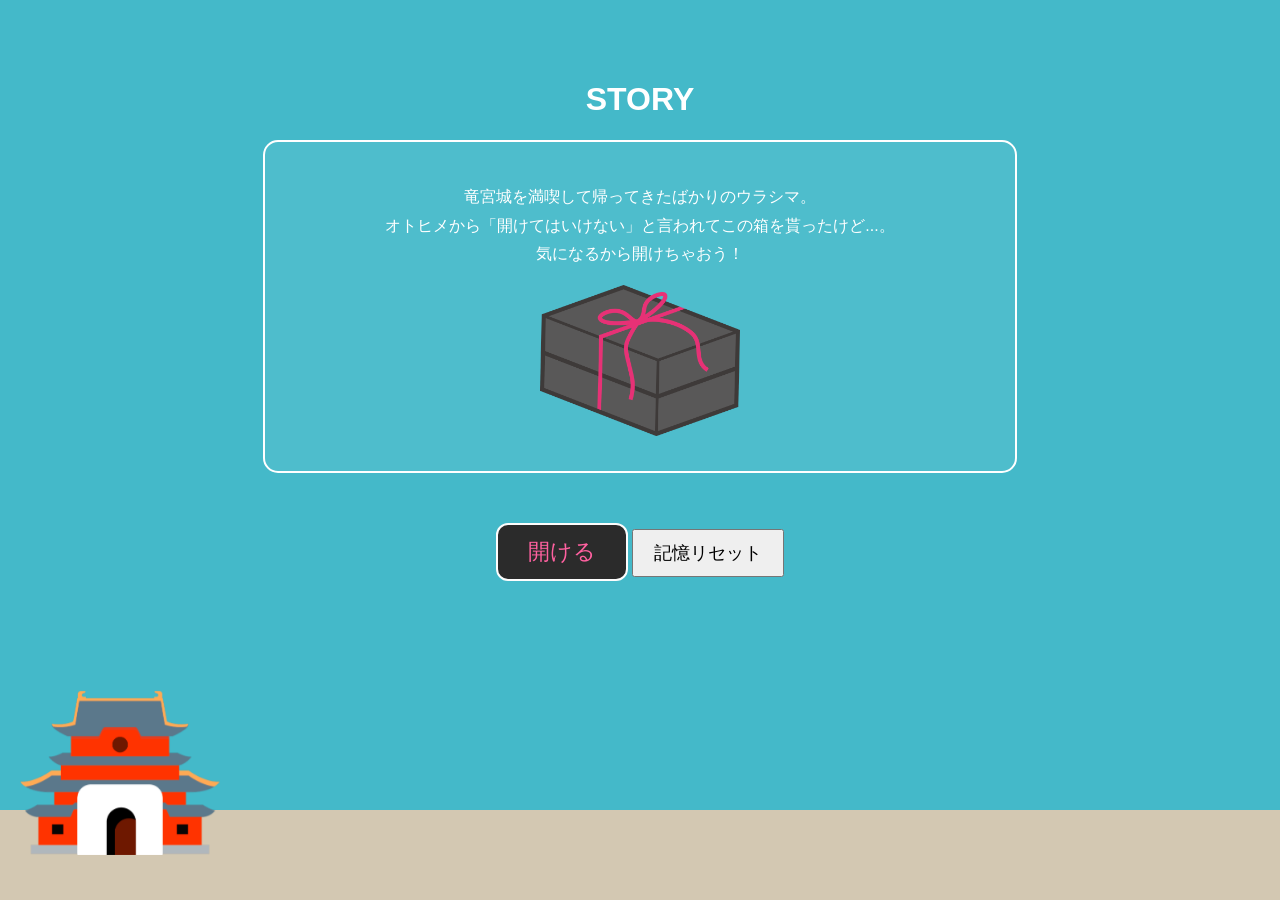
==== index.html @ 6112be41 "Add files via upload" ====
<!DOCTYPE html>
<html lang="ja">
<head>
<meta charset="UTF-8">
<meta name="viewport" content="width=device-width, initial-scale=1.0">
<link rel="stylesheet" href="style.css">
<script src="common.js"></script>

<title>浦島太郎</title>

</head>

<body>

<div id="memoryPanel"></div>


<div id="ground"></div>

<div id="fogLeft"></div>
<div id="fogRight"></div>

<img
    src="ryuuguujyou.png"
    id="ryugujo"
    alt="竜宮城">

<!-- 記憶ポップアップ -->
<div id="memoryViewer" class="modal hidden">

    <div class="modalContent">

        <h2 id="viewerTitle"></h2>

        <p id="viewerText"></p>

        <img
            id="viewerImage"
            class="hidden"
            src=""
            style="
                max-width:250px;
                margin-top:15px;
                border-radius:10px;
            ">

        <button onclick="closeMemoryViewer()">
            閉じる
        </button>

    </div>

</div>


<h1 id="title">STORY</h1>

<div id="story">

    <p>
    竜宮城を満喫して帰ってきたばかりのウラシマ。<br>
    オトヒメから「開けてはいけない」と言われてこの箱を貰ったけど...。<br>
    気になるから開けちゃおう！
    </p>
    
    <img
        src="tamatebako.png"
        id="box"
    alt="玉手箱">

</div>

<div id="smoke-container"></div>

<button id="boxButton" onclick="openBox()">
    開ける
</button>


<div id="after" class="hidden">

        <div id="stepStory">

        <p>
        箱を開けた瞬間、白い煙があたりを包み、気づけば僕は竜宮城にいた。<br>
        色々な記憶が薄れている気がする。ただ、竜宮城に前に来たことがあるのは覚えている。<br>
        「...なんでまたここに来たんだろう？」<br>
        思わずつぶやいた時、声が僕の後ろからした。<br>
        「箱を開けてしまったのですか！？開けてはいけないと言ったでしょう！」<br>
        後ろを向くと、怒った顔のオトヒメが居た。<br>
       「あなたが開けた箱に入っていた煙は人間を急速に老けさせてしまう煙...。ここに長くいると死んでしまいますわ！」<br>
        「えっ！？じゃあなんでそんな危険な箱を僕に...」<br>
        「今はそんなことを気にしている場合じゃありません！ええっと、どこだったかしら...。」<br>
        オトヒメは忙しそうに駆け巡り、何かを探している。<br>
        「...あった！ウラシマ、あなたがこの状況で助かるには、この暗号を解いて私に答えを伝えるのです。」<br>
        「ただし、ただ解いて良いわけではありません。暗号を解くときは、
        </p>

        <h2>”私との約束に従うこと”</h2>

        <p>
        ...絶対に守るのですよ？」<br>
        </p>

        <img
            src="ikariotohime.png"
            id="otohime"
        alt="怒り乙姫">

        <p>
        なんだかよくわからないが、今の僕にはその暗号を解くしか選択肢はないようだ...。
        </p>

    </div>

    <h2>まずはA〜Dを解き、Eの答えを導こう。</h2><br>

    <h2>
        オトヒメとの約束：
    <br>
        「ピースの白い面は使わないこと」
    </h2>

    <input id="answer">

    <button class="answerButton" onclick="check()">
        解答
    </button>

    <p id="result"></p>

</div>

<button onclick="localStorage.clear();location.reload();">
記憶リセット
</button>



<script>

function openBox(){

    const button = document.getElementById("boxButton");

    if(button.disabled) return;

    button.disabled = true;

    createSmoke();

    createSmoke();

    setTimeout(()=>{

        document
            .getElementById("title")
            .innerHTML =
            "STEP1";

        document
            .getElementById("story")
            .style.display = "none";

        document
            .getElementById("boxButton")
            .style.display = "none";

        document
            .getElementById("after")
            .classList.remove("hidden");

        startFog();

    },2000);
}

function createSmoke(){

    const container =
        document.getElementById("smoke-container");

    for(let i=0;i<40;i++){

        const smoke =
            document.createElement("div");

        smoke.className = "smoke";

        smoke.style.left =
            (window.innerWidth / 2 - 60)
            + (Math.random() * 120 - 60)
            + "px";

        smoke.style.top =
            (window.innerHeight / 2 - 60)
            + (Math.random() * 120 - 60)
            + "px";

        smoke.style.setProperty(
            "--dx",
            (Math.random() * 600 - 300) + "px"
        );

        smoke.style.setProperty(
            "--dy",
            (Math.random() * 400 - 200) + "px"
        );

        container.appendChild(smoke);

        setTimeout(()=>{
            smoke.remove();
        },4000);
    }
}

function check(){

    if(reviewMode) return;

    const ans =
        document
        .getElementById("answer")
        .value
        .trim()
        .toLowerCase();

    // A
    if(
        ans === "竜宮城" ||
        ans === "りゅうぐうじょう" ||
        ans === "リュウグウジョウ"
    ){

        document
            .getElementById("result")
            .innerHTML =
            "A正解";

        return;
    }

    // B
    if(
        ans === "ウラシマ" ||
        ans === "うらしま" ||
        ans === "浦島"
    ){

        document
            .getElementById("result")
            .innerHTML =
            "B正解";

        return;
    }

    // C
    if(
        ans === "ミドリ" ||
        ans === "みどり" ||
        ans === "緑"
    ){

        document
            .getElementById("result")
            .innerHTML =
            "C正解";

        return;
    }

    // D
    if(
        ans === "ひらがな"||
        ans === "ヒラガナ"||
        ans === "平仮名"
    ){

        document
            .getElementById("result")
            .innerHTML =
            "D正解";

        return;
    }

    // E1
    if(
        ans === "せいじつ"||
        ans === "セイジツ"||
        ans === "誠実"
    ){
        saveStepRecord(1, ans);

        saveRoute(1, "A");

        nextPage = "step2a.html";

        unlockMemory(1);

        return;
    }

    // E2
    if(
        ans === "くろう"||
        ans === "クロウ"||
        ans === "苦労"
    ){        
        saveStepRecord(1, ans);

        saveRoute(2, "B");

        createSmoke();

        setTimeout(()=>{

            location.href =
            "step2b.html";

        },2000);

        return;
    }

    document
        .getElementById("result")
        .innerHTML =
        "不正解";
}



</script>

</body>
</html>
---- style.css ----
body{
    font-family:sans-serif;
    text-align:center;
    background:#44b9c9;
    margin:0;
    padding:60px 40px 300px 40px;
    transition:1s;
}

#ryugujo{

    position:fixed;

    left:20px;

    bottom:5vh;

    width:200px;

    height:auto;

    z-index:10;

    pointer-events:none;
}

#ground{
    position:fixed;
    bottom:0;
    left:0;
    width:100%;
    height:10vh;
    background:#d3c8b2;
    z-index:8;
}

h1{
    color:white;
}

h2{
    color:white;
}

#result{
    color:white;
}

#story,
#stepStory{

    max-width:700px;

    margin:auto;

    line-height:1.8;

    color:white;

    border:2px solid white;

    border-radius:15px;

    padding:25px;

    background:rgba(255,255,255,0.05);
}

button{
    font-size:18px;
    padding:10px 20px;
    cursor:pointer;
}

.answerButton{
    font-size:18px;
    padding:10px 20px;
    cursor:pointer;
}

input{
    font-size:20px;
    padding:10px;
    width:300px;
    box-sizing:border-box;
}

.old{
    background:#c0c0c0;
    color:white;
}


#memoryPanel{

    display:flex;

    gap:10px;

    margin-bottom:20px;
}



#boxButton{

    margin-top:50px;

    background:#2b2b2b;

    color:#ff61a0;

    border:2px solid #fdfdfd;

    border-radius:12px;

    padding:12px 30px;

    font-size:22px;

    cursor:pointer;
}

.memoryButton{

    padding:8px 15px;

    border:none;

    border-radius:8px;

    background:white;

    color:#003344;

    font-weight:bold;

    cursor:pointer;
}

.modalContent h2{
    color:black;
}

.modal{

    position:fixed;

    inset:0;

    background:rgba(0,0,0,0.7);

    display:flex;

    justify-content:center;

    align-items:center;

    z-index:2000;
}

.modalContent{

    background:white;

    color:black;

    padding:30px;

    border-radius:15px;

    max-width:500px;

    width:80%;
}

#fogLeft,
#fogRight{

    position:fixed;

    bottom:0;

    width:250px;

    height:100vh;

    pointer-events:none;

    display:none;

    z-index:5;
}

#fogLeft{
    left:0;
}

#fogRight{
    right:0;
}

.fog{

    position:absolute;

    bottom:-100px;

    width:180px;

    height:180px;

    border-radius:50%;

    background:
        radial-gradient(
            circle,
            rgba(255,255,255,0.6) 0%,
            rgba(255,255,255,0.3) 60%,
            rgba(255,255,255,0) 100%
        );

    animation:fogRise 10s linear forwards;
}

@keyframes fogRise{

    from{
        transform:translateY(0) scale(0.6);
        opacity:0;
    }

    20%{
        opacity:0.8;
    }

    to{
        transform:translateY(-800px) scale(2);
        opacity:0;
    }
}

#smoke-container{
    position:fixed;
    inset:0;
    pointer-events:none;
    overflow:hidden;
    z-index:9999;
}

.smoke{
    position:absolute;
    width:120px;
    height:120px;
    border-radius:50%;

    background:
        radial-gradient(
            circle,
            rgba(255,255,255,0.95) 0%,
            rgba(255,255,255,0.7) 50%,
            rgba(255,255,255,0) 100%
        );

    animation:puff 4s ease-out forwards;
}

#story,
#storyA,
#storyB {

    max-width:700px;

    margin:auto;

    line-height:1.8;

    color:white;

    border:2px solid white;

    border-radius:15px;

    padding:25px;

    background:rgba(255,255,255,0.05);
}


.creatureRow{

    display:flex;

    justify-content:center;

    gap:20px;

    margin:20px 0;
}

.creatureRow img{

    width:100px;

    cursor:pointer;

    transition:0.2s;
}

.creatureRow img:hover{

    transform:scale(1.1);
}

#speechBox{

    width:700px;

    max-width:90%;

    margin:30px auto;

    padding:20px;

    background:white;

    color:black;

    border-radius:15px;

    min-height:80px;
}



@keyframes puff{

    0%{
        transform:translate(0,0) scale(0.2);
        opacity:0;
    }

    20%{
        opacity:1;
    }

    100%{
        transform:
            translate(var(--dx), var(--dy))
            scale(4);
        opacity:0;
    }
}


.hidden{
    display:none !important;
}

/* =========================
   STEP1 ストーリーと乙姫
========================= */

#stepStoryLayout{
    display:flex;
    justify-content:center;
    align-items:center;
    gap:30px;
    max-width:1100px;
    margin:20px auto;
}

#stepStoryLayout #stepStory{
    flex:1;
    max-width:700px;
    margin:0;
    box-sizing:border-box;
}

#otohime{
    width:220px;
    height:auto;
    flex-shrink:0;
}

#box{
    width:200px;
    height:auto;
    flex-shrink:0;
}



#viewerText{
    white-space:pre-line;
}

#remembered {
    width: fit-content;
    max-width: 95%;
    margin: 0 auto;
    text-align: left;
}

#remembered h2 {
    text-align: left;
}

#remembered p {
    text-align: left;
    line-height: 1.8;
    color: white;
}

#puzzleAAA img,
#puzzleABA img,
#puzzleBAA img,
#puzzleBBA img {
    max-width: 90%;
    width: 600px;
    height: auto;
    display: block;
    margin: 0 auto;
}

/* 解答用紙 */
#answerPaper {
    width: 220px;
    min-height: 130px;
    margin: 0;
    padding: 20px;
    background: #fffdf1;
    border: 1px solid #d9cba5;
    box-shadow: 3px 5px 12px rgba(0,0,0,0.3);
    box-sizing: border-box;
    text-align: center;
    transform: rotate(-2deg);
    opacity: 0;
    transition: opacity 0.8s ease;
}

#answerPaper.paperVisible {
    opacity: 1;
}

/* 紙に書かれる答え */
#writtenAnswer {
    font-size: 30px;
    font-weight: bold;
    margin-top: 15px;
    min-height: 40px;
    white-space: pre-wrap;
    overflow-wrap: anywhere;
}

/* 文字が書かれるアニメーション */
.writing {
    animation: writeIn 1.2s ease-out forwards;
}

@keyframes writeIn {
    from {
        opacity: 0;
        clip-path: inset(0 100% 0 0);
    }
    to {
        opacity: 1;
        clip-path: inset(0 0 0 0);
    }
}


/* =========================
   スマホ表示の調整
========================= */

@media screen and (max-width: 600px) {

    /* 竜宮城の画像 */
    #ryugujo {
        width: 80%;
        max-width: 100px;
        height: auto;
    }

    /* 大見出し */
    h1 {
        font-size: 26px;
    }

    /* 小見出し */
    h2 {
        font-size: 18px;
    }

    /* 通常の文章 */
    p {
        font-size: 14px;
        line-height: 1.8;
    }

    /* ボタン */
    button {
        font-size: 14px;
        max-width: 90%;
    }

    /* 謎の画像 */
    #puzzleAAA img,
    #puzzleABA img,
    #puzzleBAA img,
    #puzzleBBA img {
        width: 95%;
        max-width: 100%;
        height: auto;
    }

    

}

/* ウラシマの画像サイズ */
img[src="urasima.png"] {
    width: 200px;
    max-width: 80%;
    height: auto;
}

@media screen and (max-width: 600px) {
    img[src="urasima.png"] {
        width: 100px;
        max-width: 60%;
        height: auto;
    }
}

img[src="tamatebako.png"] {
    width: 80px;
    max-width: 80%;
    height: auto;
}

@media screen and (max-width: 600px) {
    img[src="tamatebako.png"] {
        width: 40px;
        max-width: 30%;
        height: auto;
    }
}

/* 画像を横並びにする */
.image-row {
    display: flex;
    justify-content: center;
    align-items: center;
    gap: 20px;
}

/* 画像のサイズ */
.image-row img {
    width: 200px;
    max-width: 45%;
    height: auto;
}

@media screen and (max-width: 600px) {
    .image-row {
        gap: 10px;
    }

    .image-row img {
        width: 150px;
        max-width: 45%;
    }
}

/* =========================
   エンディングの暗転演出
========================= */

#endingScreen {
    position: fixed;
    top: 0;
    left: 0;

    width: 100%;
    height: 100%;

    background: black;
    color: white;

    z-index: 99999;

    display: flex;
    flex-direction: column;
    justify-content: center;
    align-items: center;

    opacity: 0;
    visibility: hidden;

    transition: opacity 0.8s ease;

    box-sizing: border-box;
    padding: 30px;

    cursor: default;
    overflow-y: auto;
}

/* 暗転開始 */

#endingScreen.active {
    opacity: 1;
    visibility: visible;
}


/* =========================
   ストーリーの文章
========================= */

#endingText {

    display: none;

    color: white;

    font-size: 22px;

    line-height: 1.6;

    max-width: 700px;

    width: 100%;

    text-align: center;

    white-space: pre-wrap;

    overflow-wrap: anywhere;

    max-height: 80vh;

    overflow-y: auto;

    opacity: 0;

}

/* ストーリーの表示開始 */

#endingText.visible {

    display: block;

    animation: storyFadeIn 2s ease forwards;

}

/* 文章全体が浮かび上がる */

@keyframes storyFadeIn {

    from {
        opacity: 0;
    }

    to {
        opacity: 1;
    }

}


/* =========================
   エンディングのスマホ表示
========================= */

@media screen and (max-width: 600px) {

    #endingText {

        font-size: 17px;

        line-height: 1.6;

    }

    #endingScreen {

        padding: 25px;

    }

}

/* 書き置きを読むボタン */

#endingNextButton {

    margin-top: 30px;

    padding: 12px 30px;

    background: transparent;

    color: white;

    border: 1px solid white;

    border-radius: 8px;

    font-size: 17px;

    cursor: pointer;

    opacity: 0;

    flex-shrink: 0;

}


/* ボタンのフェードイン */

#endingNextButton.buttonVisible {

    animation: endingButtonFadeIn 1.5s ease forwards;

}


@keyframes endingButtonFadeIn {

    from {
        opacity: 0;
    }

    to {
        opacity: 1;
    }

}


/* ボタンにカーソルを合わせたとき */

#endingNextButton:hover {

    background: rgba(255,255,255,0.15);

}

/* 書き置きへの切り替え演出 */

#endingScreen.endingLeaving #answerPaper,
#endingScreen.endingLeaving #endingText,
#endingScreen.endingLeaving #endingNextButton {

    animation: endingFadeOut 0.8s ease forwards;

}

@keyframes endingFadeOut {

    from {
        opacity: 1;
    }

    to {
        opacity: 0;
    }

}

/* 時間差で表示されるストーリー */

.additionalStory {

    margin-top: 25px;

    white-space: pre-wrap;

    opacity: 0;

    animation: storyFadeIn 2s ease forwards;

}

/* =========================
   エンディングのめまい演出
========================= */

#endingScreen.dizzy {

    overflow: hidden;

    pointer-events: none;

}


/* ストーリーとボタンを回転させる */

#endingScreen.dizzy #endingText,
#endingScreen.dizzy #endingNextButton {

    animation: dizzyEffect 3s ease-in-out forwards;

}


/* めまいのアニメーション */

@keyframes dizzyEffect {

    0% {
        transform: rotate(0deg) scale(1);
        filter: blur(0px);
        opacity: 1;
    }

    15% {
        transform: rotate(-7deg) scale(1.05);
        filter: blur(0.5px);
        opacity: 1;
    }

    30% {
        transform: rotate(12deg) scale(1.1);
        filter: blur(1px);
        opacity: 1;
    }

    45% {
        transform: rotate(-20deg) scale(1.2);
        filter: blur(2px);
        opacity: 1;
    }

    65% {
        transform: rotate(100deg) scale(1.4);
        filter: blur(3px);
        opacity: 0.9;
    }

    85% {
        transform: rotate(300deg) scale(1.7);
        filter: blur(7px);
        opacity: 0.4;
    }

    100% {
        transform: rotate(540deg) scale(2);
        filter: blur(12px);
        opacity: 0;
    }

}

/* 前回の記録一覧 */

#recordButtons {

    display: flex;

    flex-direction: column;

    gap: 15px;

    margin-top: 20px;

}


/* 記録閲覧中の表示 */

#reviewBar {

    position: fixed;

    top: 0;

    left: 0;

    width: 100%;

    background: #003344;

    color: white;

    padding: 12px;

    box-sizing: border-box;

    display: flex;

    justify-content: space-between;

    align-items: center;

    z-index: 100000;

    gap: 10px;

    font-size: 14px;

}

#reviewBar button {

    font-size: 14px;

    padding: 8px 15px;

    background: white;

    color: #003344;

    border: none;

    border-radius: 6px;

}

/* =========================
   前回の記録・分割表示
========================= */


/* 分割表示中のbody */

body.recordSplitActive {

    margin: 0 !important;

    padding: 0 !important;

    overflow: hidden !important;

    width: 100%;

    height: 100dvh;

}


/* 分割画面全体 */

#recordSplitLayout {

    position: fixed;

    inset: 0;

    width: 100%;

    height: 100dvh;

    display: grid;

    grid-template-columns:

        minmax(0, var(--split-size, 50%))

        8px

        minmax(0, 1fr);

    grid-template-rows: minmax(0, 1fr);

    overflow: hidden;

}


/* =========================
   現在のページの固定領域
========================= */

#currentPane {

    position: relative;

    min-width: 0;

    min-height: 0;

    width: 100%;

    height: 100%;

    overflow: hidden;

    box-sizing: border-box;

    background: inherit;

    transform: translateZ(0);

}


/* =========================
   スクロールする領域
========================= */

#currentScroll {

    position: relative;

    width: 100%;

    height: 100%;

    overflow: auto;

    box-sizing: border-box;

    overscroll-behavior: contain;

}


/* 地面を分割画面の下部に固定 */

#currentPane > #ground {

    position: absolute;

    bottom: 0;

    left: 0;

    width: 100%;

    height: 10%;

    z-index: 8;

}


/* 竜宮城を分割画面の左下に固定 */

#currentPane > #ryugujo {

    position: absolute;

    left: 20px;

    bottom: 5%;

    width: 200px;

    height: auto;

    z-index: 10;

    pointer-events: none;

}


/* 現在のページ内の画像 */

#currentPane img {

    max-width: 100%;

    height: auto;

}


/* 現在のページ内の入力欄 */

#currentPane input:not([type="radio"]):not([type="checkbox"]) {

    max-width: 100%;

}


/* 記憶ボタンが横にはみ出さないようにする */

#currentPane #memoryPanel {

    flex-wrap: wrap;

}


/* =========================
   境界線
========================= */

#recordSplitDivider {

    position: relative;

    background: #66868c;

    cursor: col-resize;

    touch-action: none;

    z-index: 100;

    display: flex;

    justify-content: center;

    align-items: center;

}


/* 境界線の持ち手 */

#recordSplitDivider span {

    width: 4px;

    height: 50px;

    border-radius: 5px;

    background: rgba(255,255,255,0.8);

}


/* ドラッグ中の境界線 */

#recordSplitDivider:hover,

#recordSplitLayout.dragging #recordSplitDivider {

    background: #003344;

}


/* ドラッグ中にiframeが邪魔しないようにする */

#recordSplitLayout.dragging iframe {

    pointer-events: none;

}


#recordSplitLayout.dragging {

    user-select: none;

}


/* =========================
   前回の記録側
========================= */

#recordPane {

    display: flex;

    flex-direction: column;

    min-width: 0;

    min-height: 0;

    height: 100%;

    background: #003344;

    overflow: hidden;

}


/* 記録側のヘッダー */

#recordPaneHeader {

    background: #003344;

    color: white;

    padding: 12px;

    box-sizing: border-box;

    flex-shrink: 0;

}


/* タイトルと閉じるボタン */

#recordPaneTitle {

    display: flex;

    justify-content: space-between;

    align-items: center;

    gap: 10px;

    font-size: 16px;

    font-weight: bold;

}


/* 閉じるボタン */

#closeRecordSplitButton {

    background: transparent;

    border: 1px solid white;

    color: white;

    border-radius: 6px;

    padding: 6px 12px;

    font-size: 13px;

    cursor: pointer;

}


/* STEP切り替えボタン */

#recordStepButtons {

    display: flex;

    gap: 6px;

    margin-top: 12px;

}


#recordStepButtons button {

    flex: 1;

    min-width: 0;

    background: rgba(255,255,255,0.15);

    color: white;

    border: 1px solid rgba(255,255,255,0.4);

    border-radius: 6px;

    font-size: 13px;

    padding: 8px 3px;

    cursor: pointer;

}


/* 選択中のSTEP */

#recordStepButtons button.selected {

    background: white;

    color: #003344;

    font-weight: bold;

}


/* 前回のページを表示するiframe */

#recordFrame {

    display: block;

    width: 100%;

    flex: 1;

    min-height: 0;

    border: none;

    background: #44b9c9;

}


/* =========================
   iframe内の記録ページ
========================= */

body.embeddedRecord {

    padding: 30px 20px 150px 20px;

    box-sizing: border-box;

}

/* =========================
   スマートフォン：上下分割
========================= */

@media screen and (max-width: 760px) {

    #recordSplitLayout {

        grid-template-columns: minmax(0, 1fr);

        grid-template-rows:

            minmax(0, var(--split-size, 50%))

            8px

            minmax(0, 1fr);

    }


    /* 境界線を上下ドラッグに変更 */

    #recordSplitDivider {

        cursor: row-resize;

    }


    #recordSplitDivider span {

        width: 50px;

        height: 4px;

    }


    /* 記録側のヘッダーを小さくする */

    #recordPaneHeader {

        padding: 8px 12px;

    }


    #recordPaneTitle {

        font-size: 14px;

    }


    #recordStepButtons {

        margin-top: 8px;

    }


    #recordStepButtons button {

        font-size: 12px;

        padding: 6px 3px;

    }


    #closeRecordSplitButton {

        font-size: 12px;

        padding: 5px 10px;

    }


    body.embeddedRecord {

        padding: 20px 15px 100px 15px;

    }

}

/* スマートフォンでの竜宮城のサイズ */

@media screen and (max-width: 760px) {

    #currentPane > #ryugujo {

        width: 120px;

        left: 10px;

    }

}


/* 記録側も狭い画面では同じサイズにする */

@media screen and (max-width: 760px) {

    body.embeddedRecord #ryugujo {

        width: 120px;

        left: 10px;

    }

}

/* 前回の記録側の記憶ボタン */

body.embeddedRecord #memoryPanel {

    display: flex;

    flex-wrap: wrap;

    gap: 10px;

    margin-bottom: 20px;

}


/* 前回の記録側の記憶ボタンのサイズ */

body.embeddedRecord .memoryButton {

    font-size: 14px;

    padding: 8px 12px;

}

/* =========================
   過去の周回の切り替え
========================= */


/* スマートフォン */

@media screen and (max-width: 760px) {

    #recordHistoryNavigation {

        margin-top: 6px;

        gap: 5px;

    }


    #recordHistoryNavigation button {

        font-size: 11px;

        padding: 5px 3px;

    }

}

/* =========================
   過去の周回の切り替え
========================= */

#recordHistoryNavigation {

    display: flex;

    justify-content: space-between;

    gap: 8px;

    margin-top: 10px;

}


#recordHistoryNavigation button {

    flex: 1;

    min-width: 0;

    background: rgba(255,255,255,0.12);

    color: white;

    border: 1px solid rgba(255,255,255,0.4);

    border-radius: 6px;

    padding: 7px 5px;

    font-size: 13px;

    cursor: pointer;

}


/* 操作できないボタン */

#recordHistoryNavigation button:disabled {

    opacity: 0.3;

    cursor: default;

}


/* マウスを重ねたとき */

#recordHistoryNavigation button:not(:disabled):hover {

    background: rgba(255,255,255,0.25);

}


/* スマートフォン */

@media screen and (max-width: 760px) {

    #recordHistoryNavigation {

        margin-top: 6px;

        gap: 5px;

    }


    #recordHistoryNavigation button {

        font-size: 11px;

        padding: 5px 3px;

    }

}

/* =========================
   多重分割表示
========================= */


/* PCの場合は常に左右分割 */

#recordSplitLayout.recordSplitDesktop {

    grid-template-columns:

        minmax(0, var(--split-size, 50%))

        8px

        minmax(0, 1fr);

    grid-template-rows: minmax(0, 1fr);

}


/* スマートフォンの場合は常に上下分割 */

#recordSplitLayout.recordSplitMobile {

    grid-template-columns: minmax(0, 1fr);

    grid-template-rows:

        minmax(0, var(--split-size, 50%))

        8px

        minmax(0, 1fr);

}


/* PCの境界線 */

#recordSplitLayout.recordSplitDesktop
> #recordSplitDivider {

    cursor: col-resize;

}


/* PCの境界線の持ち手 */

#recordSplitLayout.recordSplitDesktop
> #recordSplitDivider span {

    width: 4px;

    height: 50px;

}


/* スマートフォンの境界線 */

#recordSplitLayout.recordSplitMobile
> #recordSplitDivider {

    cursor: row-resize;

}


/* スマートフォンの境界線の持ち手 */

#recordSplitLayout.recordSplitMobile
> #recordSplitDivider span {

    width: 50px;

    height: 4px;

}


/* =========================
   分割されたページのサイズ
========================= */

#recordSplitLayout > #currentPane {

    min-width: 0;

    min-height: 0;

    width: 100%;

    height: 100%;

    overflow: hidden;

}


#recordSplitLayout > #recordPane {

    min-width: 0;

    min-height: 0;

    width: 100%;

    height: 100%;

    overflow: hidden;

}


/* =========================
   記録側のヘッダー
========================= */

#recordPaneHeader {

    min-width: 0;

    padding: 8px;

    box-sizing: border-box;

}


#recordPaneTitle {

    display: flex;

    flex-wrap: wrap;

    align-items: center;

    justify-content: space-between;

    gap: 6px;

}


#recordHistoryTitle {

    font-size: 13px;

    overflow-wrap: anywhere;

}


#closeRecordSplitButton {

    font-size: 12px;

    padding: 5px 8px;

}


/* STEPボタンを狭い画面でも表示 */

#recordStepButtons {

    display: grid;

    grid-template-columns: repeat(4, minmax(0, 1fr));

    gap: 4px;

    margin-top: 8px;

}


#recordStepButtons button {

    min-width: 0;

    font-size: 11px;

    padding: 6px 2px;

}


/* =========================
   さらに狭くなった場合
========================= */

@media screen and (max-width: 400px) {

    #recordStepButtons {

        grid-template-columns:

            repeat(2, minmax(0, 1fr));

    }


    #recordHistoryTitle {

        font-size: 12px;

    }


    #currentScroll {

        padding-left: 10px !important;

        padding-right: 10px !important;

    }


    body.embeddedRecord {

        padding-left: 10px;

        padding-right: 10px;

    }

}


/* =========================
   記憶ボタンの折り返し
========================= */

#currentPane #memoryPanel,

body.embeddedRecord #memoryPanel {

    display: flex;

    flex-wrap: wrap;

    gap: 6px;

}


/* 記録側の記憶ボタン */

body.embeddedRecord .memoryButton {

    font-size: 12px;

    padding: 6px 8px;

}


/* iframeが残りの高さを使用する */

#recordFrame {

    display: block;

    width: 100%;

    flex: 1;

    min-height: 0;

    border: none;

}
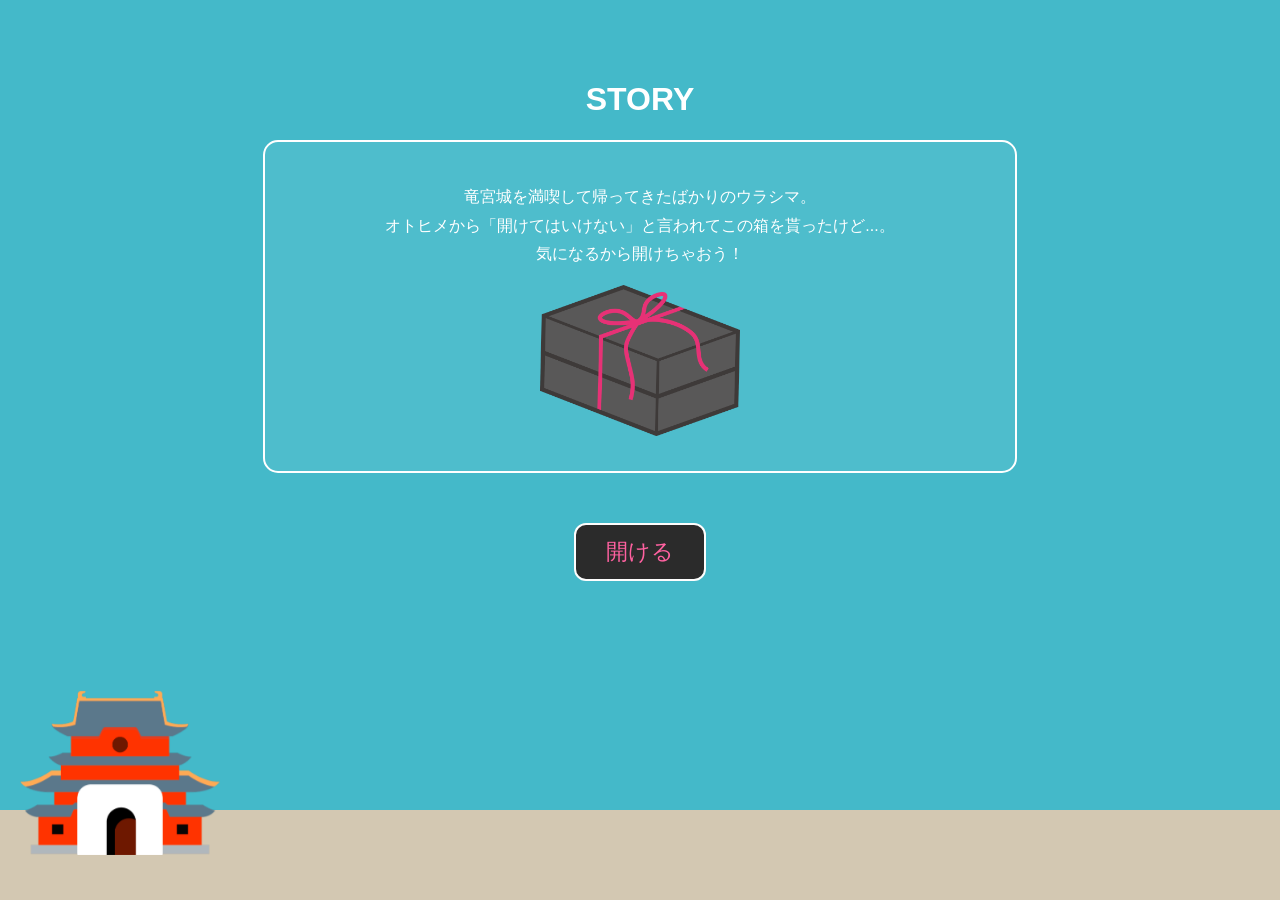
==== commit 8de44f2e: "Add files via upload" ====
--- a/index.html
+++ b/index.html
@@ -131,9 +131,6 @@
 
 </div>
 
-<button onclick="localStorage.clear();location.reload();">
-記憶リセット
-</button>
 
 
 
@@ -317,6 +314,8 @@
 
         setTimeout(()=>{
 
+            removeMemory(1);
+
             location.href =
             "step2b.html";
 
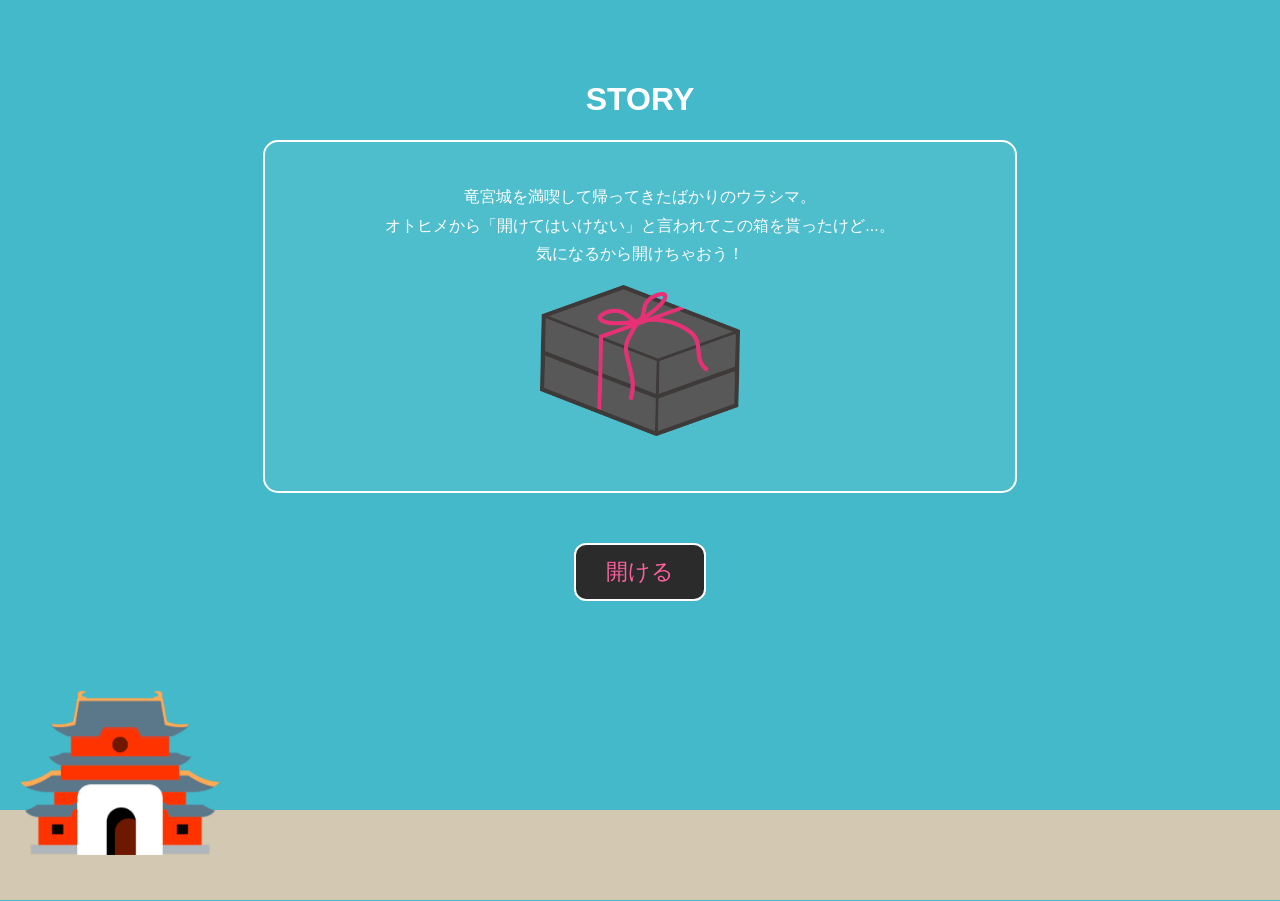
==== commit f8628d3f: "Add files via upload" ====
--- a/index.html
+++ b/index.html
@@ -5,82 +5,56 @@
 <meta name="viewport" content="width=device-width, initial-scale=1.0">
 <link rel="stylesheet" href="style.css">
 <script src="common.js"></script>
-
 <title>浦島太郎</title>
-
+<style>
+/* 「開けずに待つ」専用。既存のstyle.cssは変更不要 */
+#waitButton { margin: 12px auto; }
+#waitStory { white-space: pre-line; font-size: 20px; line-height: 1.8; margin: 20px auto; text-align: center; }
+#box.waitBoxShaking { animation: waitBoxShake .12s linear infinite; }
+@keyframes waitBoxShake {
+  0%, 100% { transform: translateX(-6px) rotate(-2deg); }
+  50% { transform: translateX(6px) rotate(2deg); }
+}
+@media (prefers-reduced-motion: reduce) {
+  #box.waitBoxShaking { animation-duration: .5s; }
+}
+</style>
 </head>
-
 <body>
-
 <div id="memoryPanel"></div>
-
-
 <div id="ground"></div>
-
 <div id="fogLeft"></div>
 <div id="fogRight"></div>
-
-<img
-    src="ryuuguujyou.png"
-    id="ryugujo"
-    alt="竜宮城">
+<img src="ryuuguujyou.png" id="ryugujo" alt="竜宮城">
 
 <!-- 記憶ポップアップ -->
 <div id="memoryViewer" class="modal hidden">
-
     <div class="modalContent">
-
         <h2 id="viewerTitle"></h2>
-
         <p id="viewerText"></p>
-
-        <img
-            id="viewerImage"
-            class="hidden"
-            src=""
-            style="
-                max-width:250px;
-                margin-top:15px;
-                border-radius:10px;
-            ">
-
-        <button onclick="closeMemoryViewer()">
-            閉じる
-        </button>
-
+        <img id="viewerImage" class="hidden" src="" style="max-width:250px;margin-top:15px;border-radius:10px;">
+        <button onclick="closeMemoryViewer()">閉じる</button>
     </div>
-
 </div>
 
-
 <h1 id="title">STORY</h1>
-
 <div id="story">
-
     <p>
     竜宮城を満喫して帰ってきたばかりのウラシマ。<br>
     オトヒメから「開けてはいけない」と言われてこの箱を貰ったけど...。<br>
     気になるから開けちゃおう！
     </p>
-    
-    <img
-        src="tamatebako.png"
-        id="box"
-    alt="玉手箱">
-
+    <img src="tamatebako.png" id="box" alt="玉手箱">
+    <!-- 箱の下にストーリーを表示 -->
+    <p id="waitStory" aria-live="polite"></p>
 </div>
 
 <div id="smoke-container"></div>
-
-<button id="boxButton" onclick="openBox()">
-    開ける
-</button>
-
+<button id="boxButton" onclick="openBox()">開ける</button>
+<button id="waitButton" class="hidden" onclick="waitWithoutOpening()">開けずに待つ</button>
 
 <div id="after" class="hidden">
-
-        <div id="stepStory">
-
+    <div id="stepStory">
         <p>
         箱を開けた瞬間、白い煙があたりを包み、気づけば僕は竜宮城にいた。<br>
         色々な記憶が薄れている気がする。ただ、竜宮城に前に来たことがあるのは覚えている。<br>
@@ -95,244 +69,150 @@
         「...あった！ウラシマ、あなたがこの状況で助かるには、この暗号を解いて私に答えを伝えるのです。」<br>
         「ただし、ただ解いて良いわけではありません。暗号を解くときは、
         </p>
-
         <h2>”私との約束に従うこと”</h2>
-
-        <p>
-        ...絶対に守るのですよ？」<br>
-        </p>
-
-        <img
-            src="ikariotohime.png"
-            id="otohime"
-        alt="怒り乙姫">
-
-        <p>
-        なんだかよくわからないが、今の僕にはその暗号を解くしか選択肢はないようだ...。
-        </p>
-
+        <p>...絶対に守るのですよ？」<br></p>
+        <img src="ikariotohime.png" id="otohime" alt="怒り乙姫">
+        <p>なんだかよくわからないが、今の僕にはその暗号を解くしか選択肢はないようだ...。</p>
     </div>
-
     <h2>まずはA〜Dを解き、Eの答えを導こう。</h2><br>
-
-    <h2>
-        オトヒメとの約束：
-    <br>
-        「ピースの白い面は使わないこと」
-    </h2>
-
+    <h2>オトヒメとの約束：<br>「ピースの白い面は使わないこと」</h2>
     <input id="answer">
-
-    <button class="answerButton" onclick="check()">
-        解答
-    </button>
-
+    <button class="answerButton" onclick="check()">解答</button>
     <p id="result"></p>
-
 </div>
 
-
-
-
 <script>
-
-function openBox(){
-
+let boxOpening = false;
+let waitingForBox = false;
+let boxOpened = false;
+
+// 既存の周回履歴が1件以上あれば2周目以降と判定。
+// 青ペン等で履歴が消去された場合は新しい周回として扱われる。
+function hasCompletedRound() {
+    if (typeof getPlayHistory === "function") {
+        try {
+            const history = getPlayHistory();
+            if (Array.isArray(history)) return history.length > 0;
+        } catch (e) { console.warn("周回履歴の確認に失敗しました", e); }
+    }
+    try {
+        const history = JSON.parse(localStorage.getItem("playHistory") || "[]");
+        return Array.isArray(history) && history.length > 0;
+    } catch (e) {
+        return false;
+    }
+}
+
+function showWaitButtonAfter30Seconds() {
+    if (typeof reviewMode !== "undefined" && reviewMode) return;
+    if (!hasCompletedRound()) return;
+    setTimeout(() => {
+        if (!boxOpening && !boxOpened && !waitingForBox) {
+            document.getElementById("waitButton").classList.remove("hidden");
+        }
+    }, 30000);
+}
+
+function waitWithoutOpening() {
+    if (typeof reviewMode !== "undefined" && reviewMode) return;
+    if (boxOpening || boxOpened || waitingForBox) return;
+    if (document.getElementById("waitButton").classList.contains("hidden")) return;
+
+    waitingForBox = true;
+    document.getElementById("boxButton").disabled = true;
+    document.getElementById("waitButton").classList.add("hidden");
+    document.getElementById("waitStory").textContent = "僕は開けずに待った…";
+
+    setTimeout(() => {
+        document.getElementById("waitStory").textContent =
+            "僕は開けずに待った…\n\n箱がガタガタと勝手に揺れ、開いてしまった！";
+        document.getElementById("box").classList.add("waitBoxShaking");
+
+        // 文字の表示と同時に1秒間揺れ、その後に既存の煙演出へ。
+        setTimeout(() => {
+            document.getElementById("box").classList.remove("waitBoxShaking");
+            openBox(true);
+        }, 1000);
+    }, 5000);
+}
+
+function openBox(fromWaiting = false) {
+    if (boxOpening || boxOpened) return;
+    if (waitingForBox && !fromWaiting) return;
     const button = document.getElementById("boxButton");
-
-    if(button.disabled) return;
-
+    if (button.disabled && !fromWaiting) return;
+
+    boxOpening = true;
     button.disabled = true;
-
+    document.getElementById("waitButton").classList.add("hidden");
     createSmoke();
-
     createSmoke();
 
-    setTimeout(()=>{
-
-        document
-            .getElementById("title")
-            .innerHTML =
-            "STEP1";
-
-        document
-            .getElementById("story")
-            .style.display = "none";
-
-        document
-            .getElementById("boxButton")
-            .style.display = "none";
-
-        document
-            .getElementById("after")
-            .classList.remove("hidden");
-
+    setTimeout(() => {
+        boxOpened = true;
+        document.getElementById("title").innerHTML = "STEP1";
+        document.getElementById("story").style.display = "none";
+        document.getElementById("boxButton").style.display = "none";
+        document.getElementById("waitButton").style.display = "none";
+        document.getElementById("after").classList.remove("hidden");
         startFog();
-
-    },2000);
-}
-
-function createSmoke(){
-
-    const container =
-        document.getElementById("smoke-container");
-
-    for(let i=0;i<40;i++){
-
-        const smoke =
-            document.createElement("div");
-
+    }, 2000);
+}
+
+function createSmoke() {
+    const container = document.getElementById("smoke-container");
+    for (let i = 0; i < 40; i++) {
+        const smoke = document.createElement("div");
         smoke.className = "smoke";
-
-        smoke.style.left =
-            (window.innerWidth / 2 - 60)
-            + (Math.random() * 120 - 60)
-            + "px";
-
-        smoke.style.top =
-            (window.innerHeight / 2 - 60)
-            + (Math.random() * 120 - 60)
-            + "px";
-
-        smoke.style.setProperty(
-            "--dx",
-            (Math.random() * 600 - 300) + "px"
-        );
-
-        smoke.style.setProperty(
-            "--dy",
-            (Math.random() * 400 - 200) + "px"
-        );
-
+        smoke.style.left = (window.innerWidth / 2 - 60) + (Math.random() * 120 - 60) + "px";
+        smoke.style.top = (window.innerHeight / 2 - 60) + (Math.random() * 120 - 60) + "px";
+        smoke.style.setProperty("--dx", (Math.random() * 600 - 300) + "px");
+        smoke.style.setProperty("--dy", (Math.random() * 400 - 200) + "px");
         container.appendChild(smoke);
-
-        setTimeout(()=>{
-            smoke.remove();
-        },4000);
-    }
-}
-
-function check(){
-
-    if(reviewMode) return;
-
-    const ans =
-        document
-        .getElementById("answer")
-        .value
-        .trim()
-        .toLowerCase();
-
-    // A
-    if(
-        ans === "竜宮城" ||
-        ans === "りゅうぐうじょう" ||
-        ans === "リュウグウジョウ"
-    ){
-
-        document
-            .getElementById("result")
-            .innerHTML =
-            "A正解";
-
-        return;
-    }
-
-    // B
-    if(
-        ans === "ウラシマ" ||
-        ans === "うらしま" ||
-        ans === "浦島"
-    ){
-
-        document
-            .getElementById("result")
-            .innerHTML =
-            "B正解";
-
-        return;
-    }
-
-    // C
-    if(
-        ans === "ミドリ" ||
-        ans === "みどり" ||
-        ans === "緑"
-    ){
-
-        document
-            .getElementById("result")
-            .innerHTML =
-            "C正解";
-
-        return;
-    }
-
-    // D
-    if(
-        ans === "ひらがな"||
-        ans === "ヒラガナ"||
-        ans === "平仮名"
-    ){
-
-        document
-            .getElementById("result")
-            .innerHTML =
-            "D正解";
-
-        return;
-    }
-
-    // E1
-    if(
-        ans === "せいじつ"||
-        ans === "セイジツ"||
-        ans === "誠実"
-    ){
+        setTimeout(() => { smoke.remove(); }, 4000);
+    }
+}
+
+function check() {
+    if (reviewMode) return;
+    const ans = document.getElementById("answer").value.trim().toLowerCase();
+    if (ans === "竜宮城" || ans === "りゅうぐうじょう" || ans === "リュウグウジョウ") {
+        document.getElementById("result").innerHTML = "A正解";
+        return;
+    }
+    if (ans === "ウラシマ" || ans === "うらしま" || ans === "浦島") {
+        document.getElementById("result").innerHTML = "B正解";
+        return;
+    }
+    if (ans === "ミドリ" || ans === "みどり" || ans === "緑") {
+        document.getElementById("result").innerHTML = "C正解";
+        return;
+    }
+    if (ans === "ひらがな" || ans === "ヒラガナ" || ans === "平仮名") {
+        document.getElementById("result").innerHTML = "D正解";
+        return;
+    }
+    if (ans === "せいじつ" || ans === "セイジツ" || ans === "誠実") {
         saveStepRecord(1, ans);
-
         saveRoute(1, "A");
-
         nextPage = "step2a.html";
-
         unlockMemory(1);
-
-        return;
-    }
-
-    // E2
-    if(
-        ans === "くろう"||
-        ans === "クロウ"||
-        ans === "苦労"
-    ){        
+        return;
+    }
+    if (ans === "くろう" || ans === "クロウ" || ans === "苦労") {
         saveStepRecord(1, ans);
-
-        saveRoute(2, "B");
-
+        saveRoute(1, "B");
         createSmoke();
-
-        setTimeout(()=>{
-
+        setTimeout(() => {
             removeMemory(1);
-
-            location.href =
-            "step2b.html";
-
-        },2000);
-
-        return;
-    }
-
-    document
-        .getElementById("result")
-        .innerHTML =
-        "不正解";
-}
-
-
-
+            location.href = "step2b.html";
+        }, 2000);
+        return;
+    }
+    document.getElementById("result").innerHTML = "不正解";
+}
+
+showWaitButtonAfter30Seconds();
 </script>
-
 </body>
 </html>
--- a/style.css
+++ b/style.css
@@ -414,11 +414,15 @@
 }
 
 #puzzleAAA img,
+#puzzleAAB img,
 #puzzleABA img,
+#puzzleABB img,
 #puzzleBAA img,
-#puzzleBBA img {
+#puzzleBAB img,
+#puzzleBBA img,
+#puzzleBBB img {
+    width: 600px;
     max-width: 90%;
-    width: 600px;
     height: auto;
     display: block;
     margin: 0 auto;
@@ -506,11 +510,14 @@
         max-width: 90%;
     }
 
-    /* 謎の画像 */
     #puzzleAAA img,
+    #puzzleAAB img,
     #puzzleABA img,
+    #puzzleABB img,
     #puzzleBAA img,
-    #puzzleBBA img {
+    #puzzleBAB img,
+    #puzzleBBA img,
+    #puzzleBBB img {
         width: 95%;
         max-width: 100%;
         height: auto;
@@ -1848,4 +1855,39 @@
 
     border: none;
 
+}
+
+/* BBBルート専用のめまい */
+
+body.bbbDizzy {
+    animation: bbbDizzyAnimation 3s ease-in-out;
+    overflow: hidden;
+}
+
+@keyframes bbbDizzyAnimation {
+
+    0% {
+        transform: rotate(0deg) scale(1);
+        filter: blur(0);
+    }
+
+    25% {
+        transform: rotate(-3deg) scale(1.03);
+        filter: blur(1px);
+    }
+
+    50% {
+        transform: rotate(5deg) scale(1.08);
+        filter: blur(3px);
+    }
+
+    75% {
+        transform: rotate(-7deg) scale(1.1);
+        filter: blur(5px);
+    }
+
+    100% {
+        transform: rotate(0deg) scale(1);
+        filter: blur(0);
+    }
 }
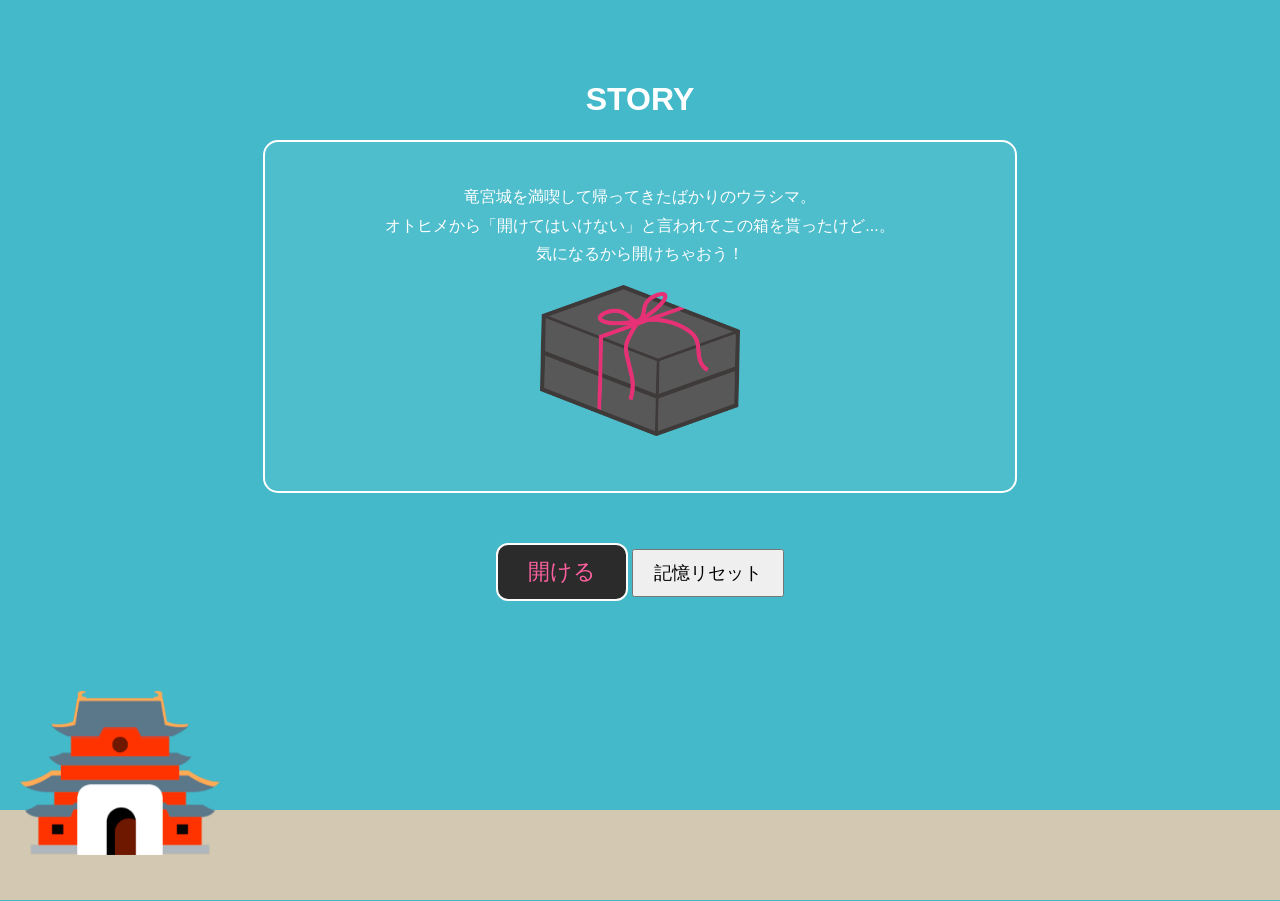
==== commit cddc8b87: "Add files via upload" ====
--- a/index.html
+++ b/index.html
@@ -81,6 +81,10 @@
     <p id="result"></p>
 </div>
 
+<button onclick="localStorage.clear();location.reload();">
+記憶リセット
+</button>
+
 <script>
 let boxOpening = false;
 let waitingForBox = false;
@@ -204,7 +208,7 @@
         saveRoute(1, "B");
         createSmoke();
         setTimeout(() => {
-            removeMemory(1);
+            removeMemoryWithNotice(1);
             location.href = "step2b.html";
         }, 2000);
         return;
--- a/style.css
+++ b/style.css
@@ -867,7 +867,7 @@
 
 }
 
-/* 前回の記録一覧 */
+/* 前回の記憶一覧 */
 
 #recordButtons {
 
@@ -882,7 +882,7 @@
 }
 
 
-/* 記録閲覧中の表示 */
+/* 記憶閲覧中の表示 */
 
 #reviewBar {
 
@@ -933,7 +933,7 @@
 }
 
 /* =========================
-   前回の記録・分割表示
+   前回の記憶・分割表示
 ========================= */
 
 
@@ -1168,7 +1168,7 @@
 
 
 /* =========================
-   前回の記録側
+   前回の記憶側
 ========================= */
 
 #recordPane {
@@ -1190,7 +1190,7 @@
 }
 
 
-/* 記録側のヘッダー */
+/* 記憶側のヘッダー */
 
 #recordPaneHeader {
 
@@ -1316,7 +1316,7 @@
 
 
 /* =========================
-   iframe内の記録ページ
+   iframe内の記憶ページ
 ========================= */
 
 body.embeddedRecord {
@@ -1366,7 +1366,7 @@
     }
 
 
-    /* 記録側のヘッダーを小さくする */
+    /* 記憶側のヘッダーを小さくする */
 
     #recordPaneHeader {
 
@@ -1430,7 +1430,7 @@
 }
 
 
-/* 記録側も狭い画面では同じサイズにする */
+/* 記憶側も狭い画面では同じサイズにする */
 
 @media screen and (max-width: 760px) {
 
@@ -1444,7 +1444,7 @@
 
 }
 
-/* 前回の記録側の記憶ボタン */
+/* 前回の記憶側の記憶ボタン */
 
 body.embeddedRecord #memoryPanel {
 
@@ -1459,7 +1459,7 @@
 }
 
 
-/* 前回の記録側の記憶ボタンのサイズ */
+/* 前回の記憶側の記憶ボタンのサイズ */
 
 body.embeddedRecord .memoryButton {
 
@@ -1698,7 +1698,7 @@
 
 
 /* =========================
-   記録側のヘッダー
+   記憶側のヘッダー
 ========================= */
 
 #recordPaneHeader {
@@ -1830,7 +1830,7 @@
 }
 
 
-/* 記録側の記憶ボタン */
+/* 記憶側の記憶ボタン */
 
 body.embeddedRecord .memoryButton {
 
@@ -1890,4 +1890,60 @@
         transform: rotate(0deg) scale(1);
         filter: blur(0);
     }
-}+}
+
+@media screen and (max-width: 600px) {
+
+    /* 左右の煙の発生領域 */
+    #fogLeft,
+    #fogRight {
+        position: fixed !important;
+        top: 0 !important;
+        width: 45px !important;
+        height: 100dvh !important;
+
+        /* 煙が途中で切れないようにする */
+        overflow: visible !important;
+
+        pointer-events: none !important;
+
+        /* 背景より手前、文章より奥 */
+        z-index: 1 !important;
+    }
+
+    #fogLeft {
+        left: 0 !important;
+        right: auto !important;
+    }
+
+    #fogRight {
+        right: 0 !important;
+        left: auto !important;
+    }
+
+    /* 煙のサイズはJavaScriptで制御 */
+    #fogLeft .fog,
+    #fogRight .fog {
+        max-width: 50px;
+        max-height: 50px;
+    }
+
+    /* 文章やボタンを煙より手前に表示 */
+    #story,
+    #storyA,
+    #storyB,
+    #after,
+    #memoryPanel {
+        position: relative;
+        z-index: 2;
+    }
+}
+
+@media screen and (max-width: 600px) {
+    img[src*="otohime.png"] {
+        width: 50% !important;
+        max-width: 240px !important;
+        height: auto !important;
+    }
+}
+
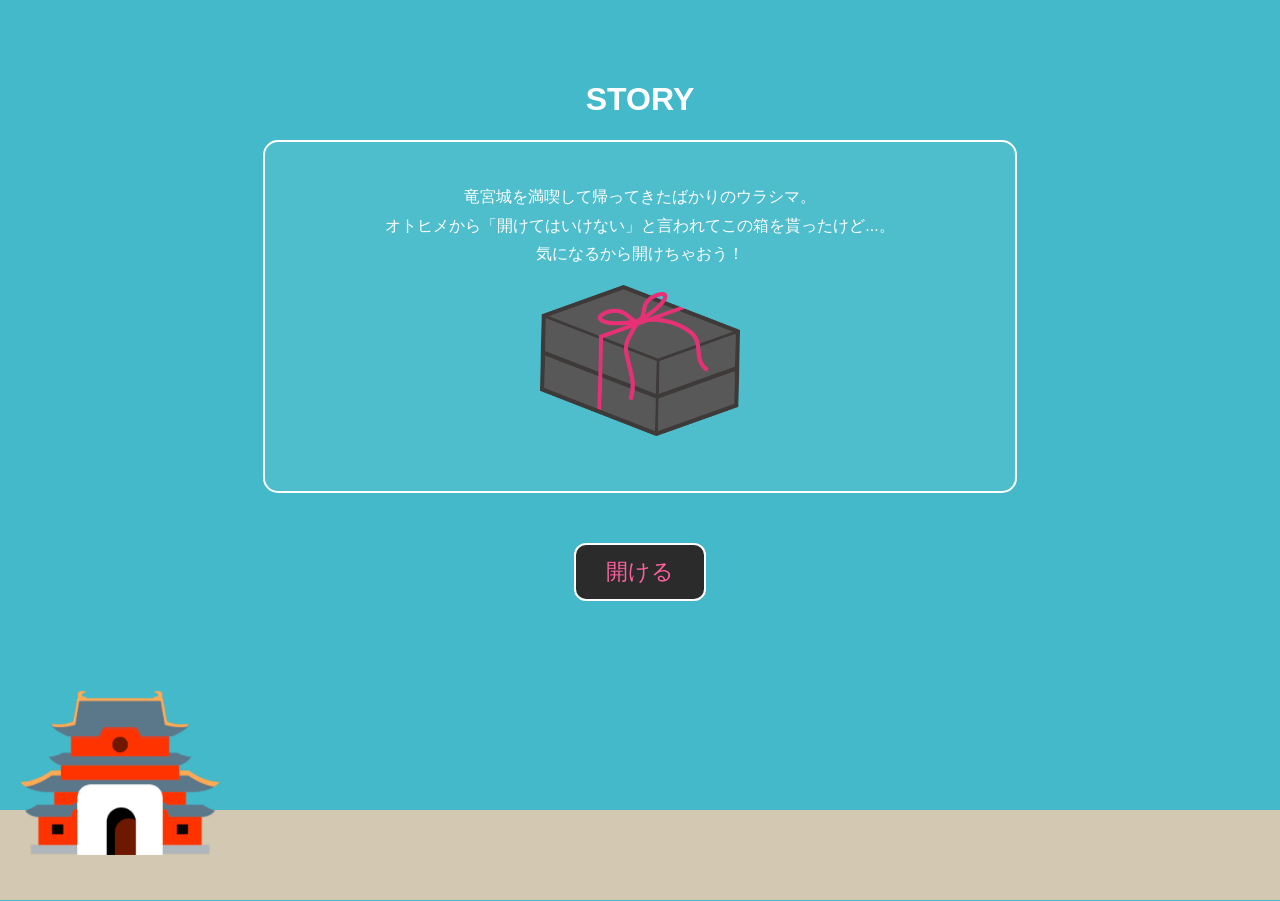
==== commit efc8775b: "Add files via upload" ====
--- a/index.html
+++ b/index.html
@@ -74,16 +74,17 @@
         <img src="ikariotohime.png" id="otohime" alt="怒り乙姫">
         <p>なんだかよくわからないが、今の僕にはその暗号を解くしか選択肢はないようだ...。</p>
     </div>
-    <h2>まずはA〜Dを解き、Eの答えを導こう。</h2><br>
-    <h2>オトヒメとの約束：<br>「ピースの白い面は使わないこと」</h2>
+    <h2 class="stepInstruction">まずはA〜Dを解き、Eの答えを導こう。</h2>
+    <div class="promiseBox">
+    <img src="hukidasi.png" alt="オトヒメとの約束" class="promiseImage">
+    <div class="promiseText">
+        ピースの白い面は使わないこと
+    </div>
+    </div>
     <input id="answer">
     <button class="answerButton" onclick="check()">解答</button>
     <p id="result"></p>
 </div>
-
-<button onclick="localStorage.clear();location.reload();">
-記憶リセット
-</button>
 
 <script>
 let boxOpening = false;
--- a/style.css
+++ b/style.css
@@ -1947,3 +1947,65 @@
     }
 }
 
+/* オトヒメとの約束 */
+.promiseBox {
+    position: relative;
+    width: 85%;
+    max-width: 600px;
+    margin: 30px auto 35px;
+}
+
+/* 吹き出し画像 */
+.promiseImage {
+    display: block;
+    width: 100%;
+    height: auto;
+}
+
+/* 約束の文章 */
+.promiseBox .promiseText {
+    position: absolute;
+
+    /* 画像の吹き出し内部に配置 */
+    top: 50%;
+    left: 50%;
+    width: 85%;
+
+    transform: translate(-50%, -50%);
+
+    color: white !important;
+    font-size: 26px;
+    font-weight: bold;
+    text-align: center;
+    line-height: 1.5;
+}
+
+/* スマホ版 */
+@media screen and (max-width: 600px) {
+    .promiseBox {
+        width: 90%;
+        margin: 20px auto 25px;
+    }
+
+    .promiseBox .promiseText {
+        font-size: 12.5px;
+        width: 85%;
+    }
+}
+
+/* STEP1 スマホ版の余白調整 */
+@media screen and (max-width: 600px) {
+
+    /* ストーリーと「まずは〜」の間 */
+    #after .stepInstruction {
+        margin-top: 60px;
+        margin-bottom: 0;
+    }
+
+    /* 「まずは〜」と吹き出しの間 */
+    #after .promiseBox {
+        margin-top: 5px;
+        margin-bottom: 35px;
+    }
+
+}
